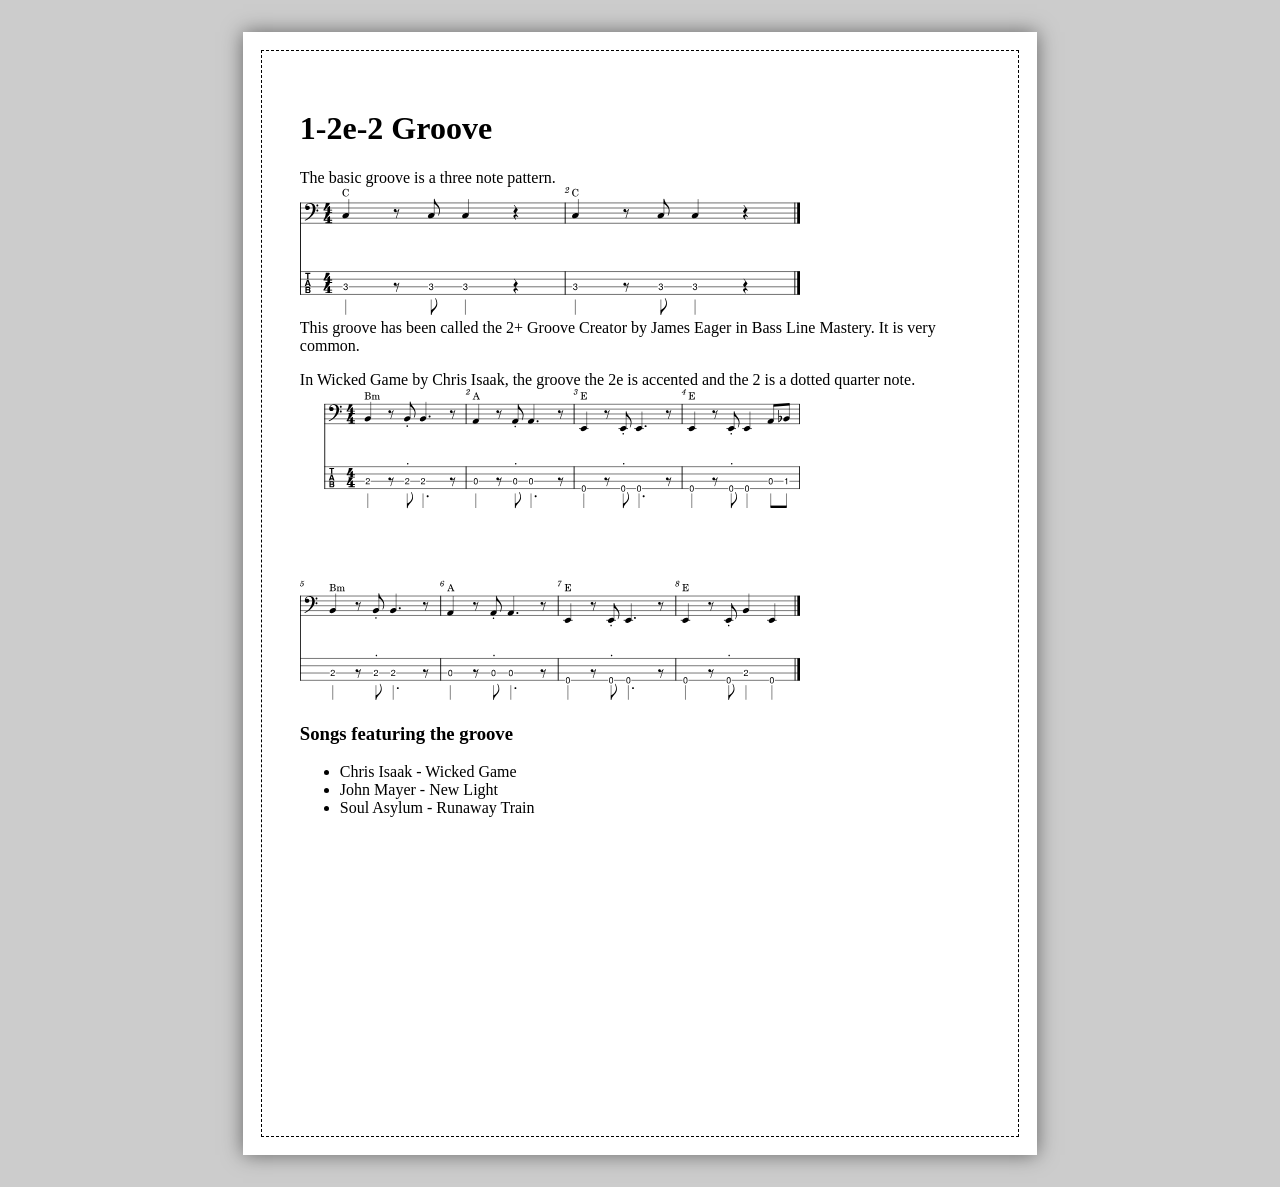
==== groove-library/1-2e-2-groove/groove.html @ fe5b82b0 "first start with groove library" ====
<!doctype html>
<html lang="en">
<head>
	<meta charset="utf-8">
	<meta name="viewport" content="width=device-width, initial-scale=1">
	<title>1-2e-2 Groove</title>
    <link rel="stylesheet" href="./../../A4.css">
</head>
<body>
    <div class="page">
<h1>1-2e-2 Groove</h1>

<p>
The basic groove is a three note pattern.
<br/>
<img src="./groove-library_1-2e-2-groove.svg" alt="basic 1-2e-2 groove" width="500"/>
<br/>

This groove has been called the 2+ Groove Creator by James Eager in Bass Line Mastery. 
It is very common. 
</p>
<p>
In Wicked Game by Chris Isaak, the groove the 2e is accented and the 2 is a dotted quarter note.
<br>
<img src="./groove-library_wicked-game.svg" alt="Wicked Game" width="500"/>
</p>


<h3>Songs featuring the groove</h3>
<ul>
    <li>Chris Isaak - Wicked Game</li>
    <li>John Mayer - New Light</li>
    <li>Soul Asylum - Runaway Train</li>
</ul>
</div>
</body>
---- A4.css ----
:root {
  --bleeding: 0.5cm;
  --margin: 1cm;
}

@page {
  size: A4;
  margin: 0;
}
* {
  box-sizing: border-box;
}

body {
  margin: 0 auto;
  padding: 0;
  background: rgb(204, 204, 204);
  display: flex;
  flex-direction: column;
}

.page {
  display: inline-block;
  position: relative;
  height: 297mm;
  width: 210mm;
  font-size: 12pt;
  margin: 2em auto;
  padding: calc(var(--bleeding) + var(--margin));
  box-shadow: 0 0 0.5cm rgba(0, 0, 0, 0.5);
  background: white;
}

@media screen {
  .page::after {
    position: absolute;
    content: '';
    top: 0;
    left: 0;
    width: calc(100% - var(--bleeding) * 2);
    height: calc(100% - var(--bleeding) * 2);
    margin: var(--bleeding);
    outline: thin dashed black;
    pointer-events: none;
    z-index: 9999;
  }
}

@media print {
  .page {
    margin: 0;
    overflow: hidden;
  }
}
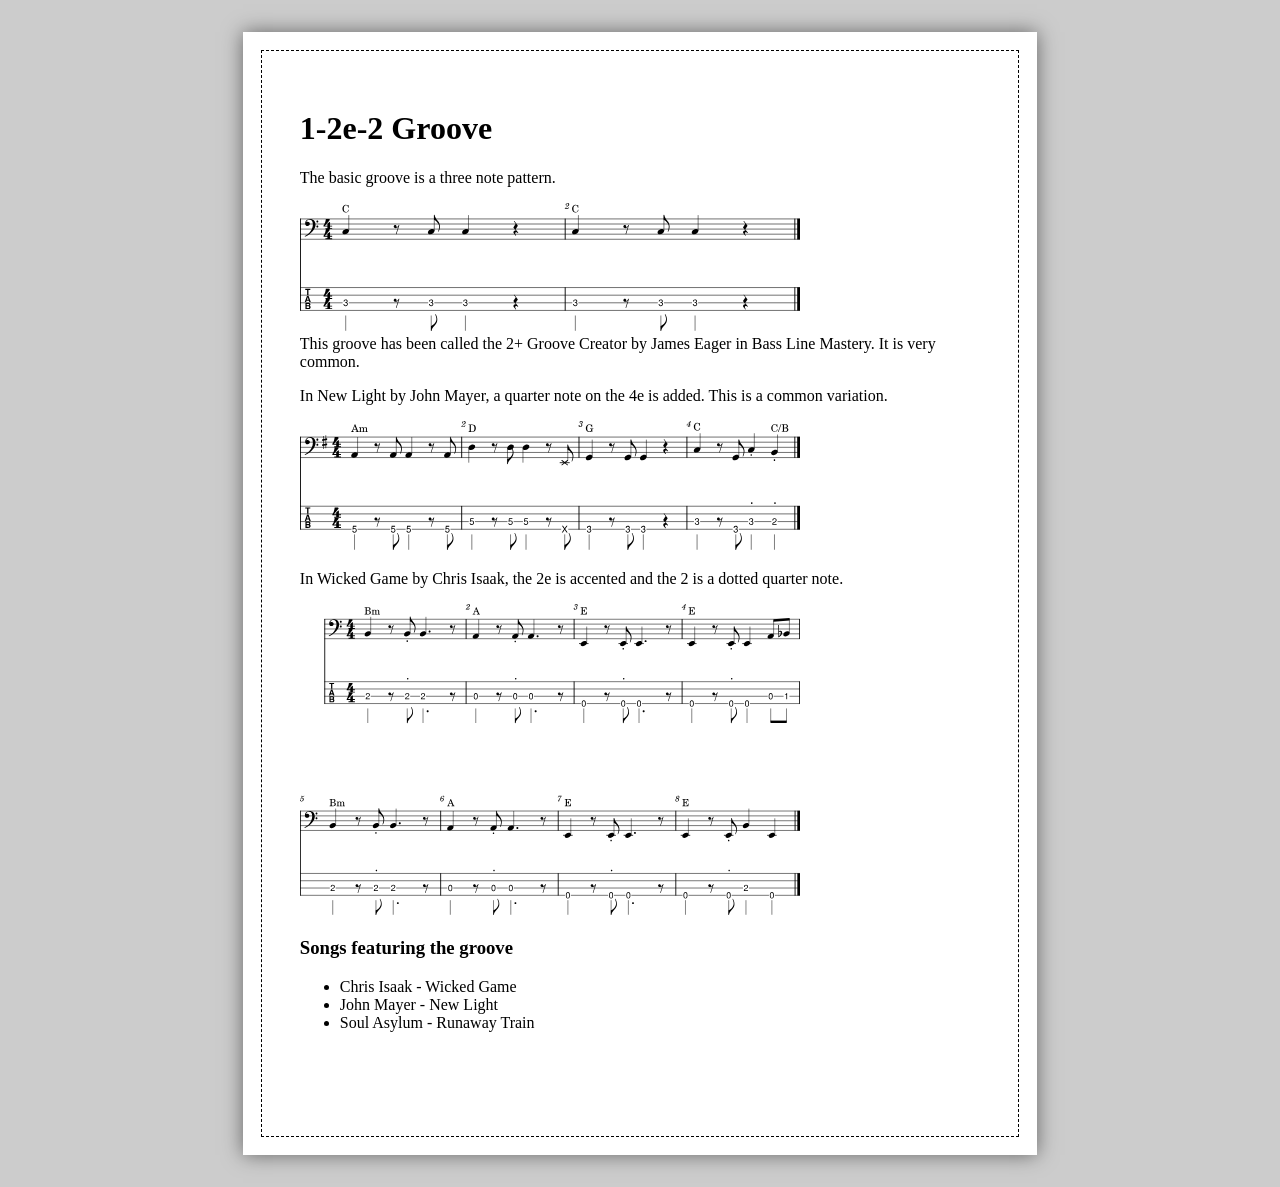
==== commit 1dd99680: "added new light tab and notation" ====
--- a/groove-library/1-2e-2-groove/groove.html
+++ b/groove-library/1-2e-2-groove/groove.html
@@ -12,16 +12,23 @@
 
 <p>
 The basic groove is a three note pattern.
-<br/>
+<div>
 <img src="./groove-library_1-2e-2-groove.svg" alt="basic 1-2e-2 groove" width="500"/>
-<br/>
+</div>
 
 This groove has been called the 2+ Groove Creator by James Eager in Bass Line Mastery. 
 It is very common. 
 </p>
 <p>
-In Wicked Game by Chris Isaak, the groove the 2e is accented and the 2 is a dotted quarter note.
-<br>
+In New Light by John Mayer, a quarter note on the 4e is added. This is a common variation.    
+<div>
+<img src="./groove-library_new-light.svg" alt="New Light" width="500"/>
+</div>
+</p>
+
+<p>
+In Wicked Game by Chris Isaak, the 2e is accented and the 2 is a dotted quarter note.
+<div>
 <img src="./groove-library_wicked-game.svg" alt="Wicked Game" width="500"/>
 </p>
 
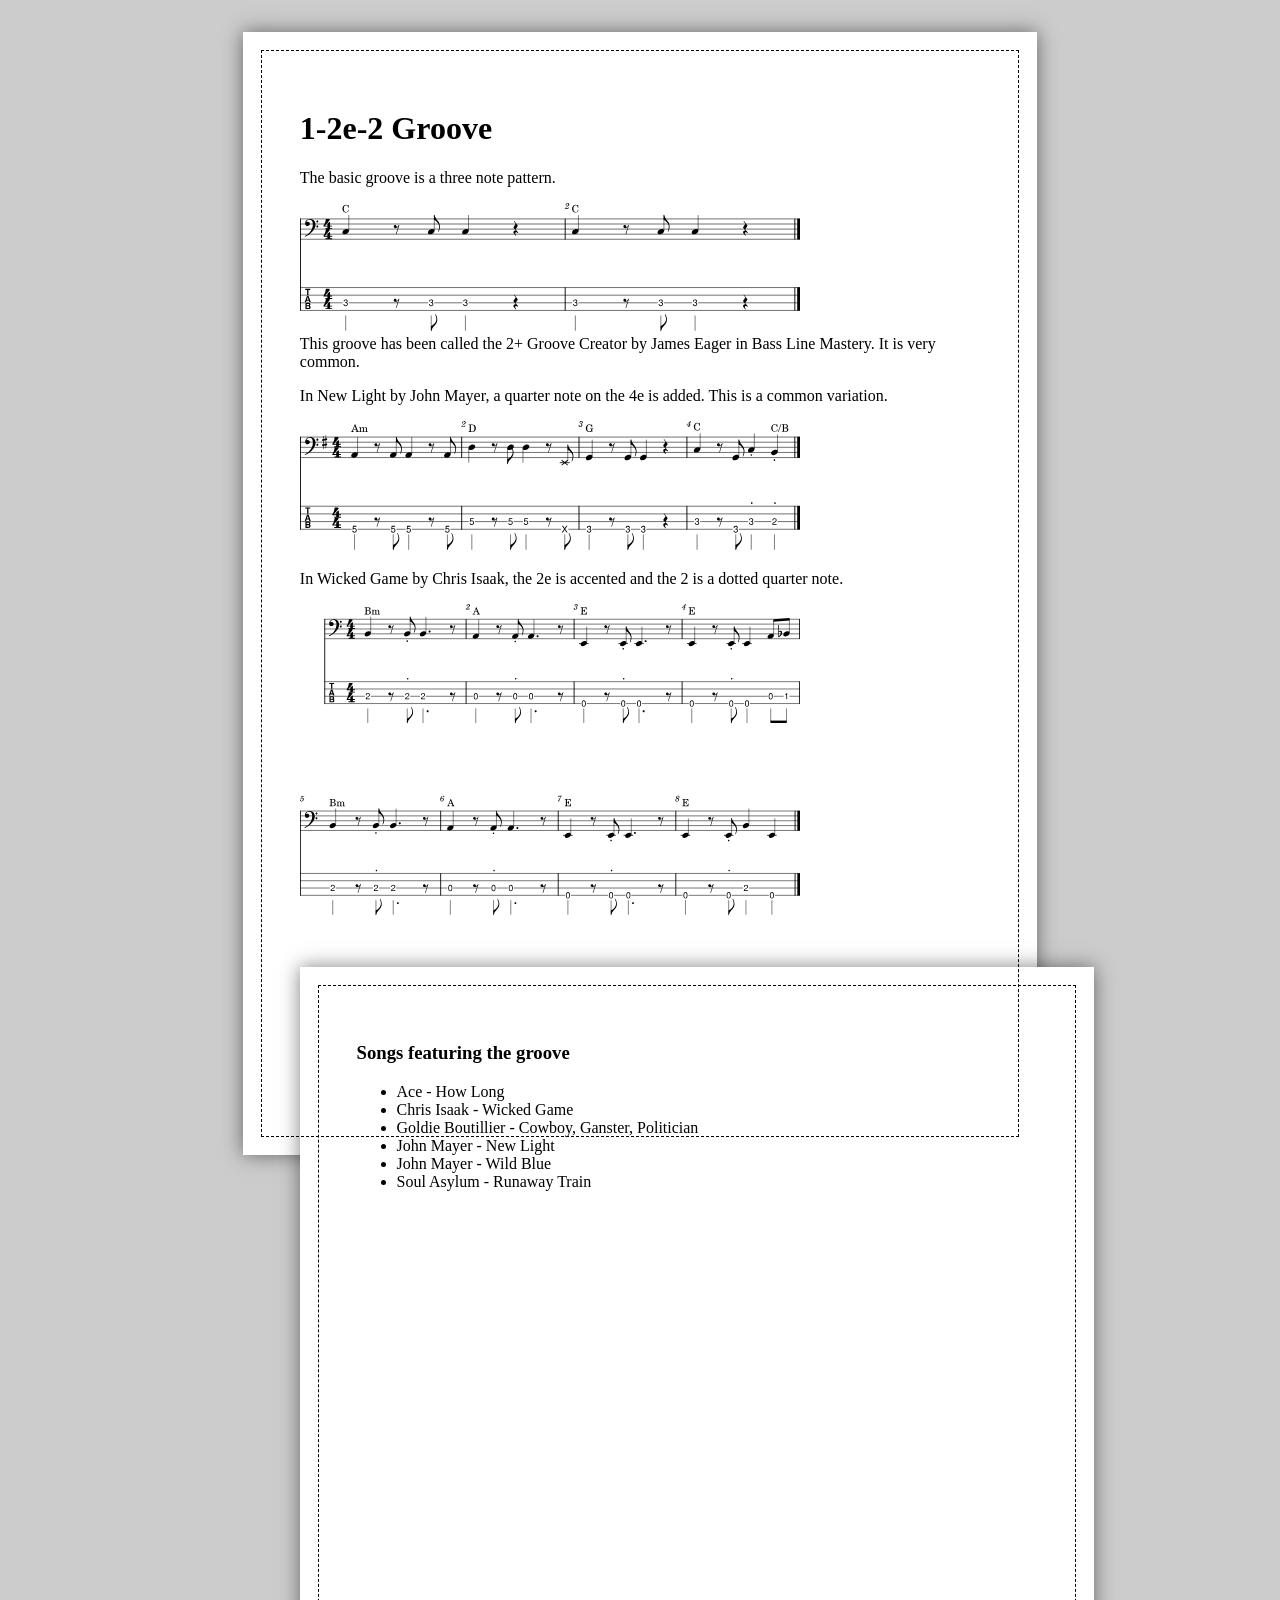
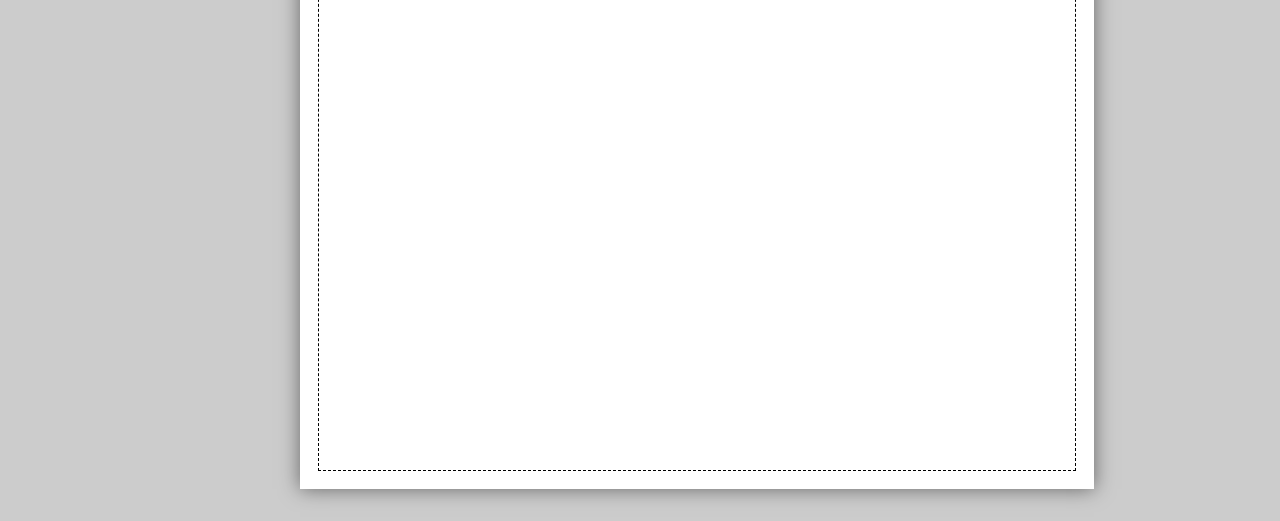
==== commit 666d2209: "added some song examples" ====
--- a/groove-library/1-2e-2-groove/groove.html
+++ b/groove-library/1-2e-2-groove/groove.html
@@ -7,6 +7,7 @@
     <link rel="stylesheet" href="./../../A4.css">
 </head>
 <body>
+ <!-- start page 1-->
     <div class="page">
 <h1>1-2e-2 Groove</h1>
 
@@ -33,11 +34,24 @@
 </p>
 
 
+
+ <!-- end page 1-->
+</div>
+
+<!-- start page 2-->
+<div class="page">
+
 <h3>Songs featuring the groove</h3>
 <ul>
+    <li>Ace - How Long</li>
     <li>Chris Isaak - Wicked Game</li>
+    <li>Goldie Boutillier - Cowboy, Ganster, Politician</li>
     <li>John Mayer - New Light</li>
+    <li>John Mayer - Wild Blue</li>
     <li>Soul Asylum - Runaway Train</li>
 </ul>
+<!-- end page 2-->
 </div>
+
+
 </body>
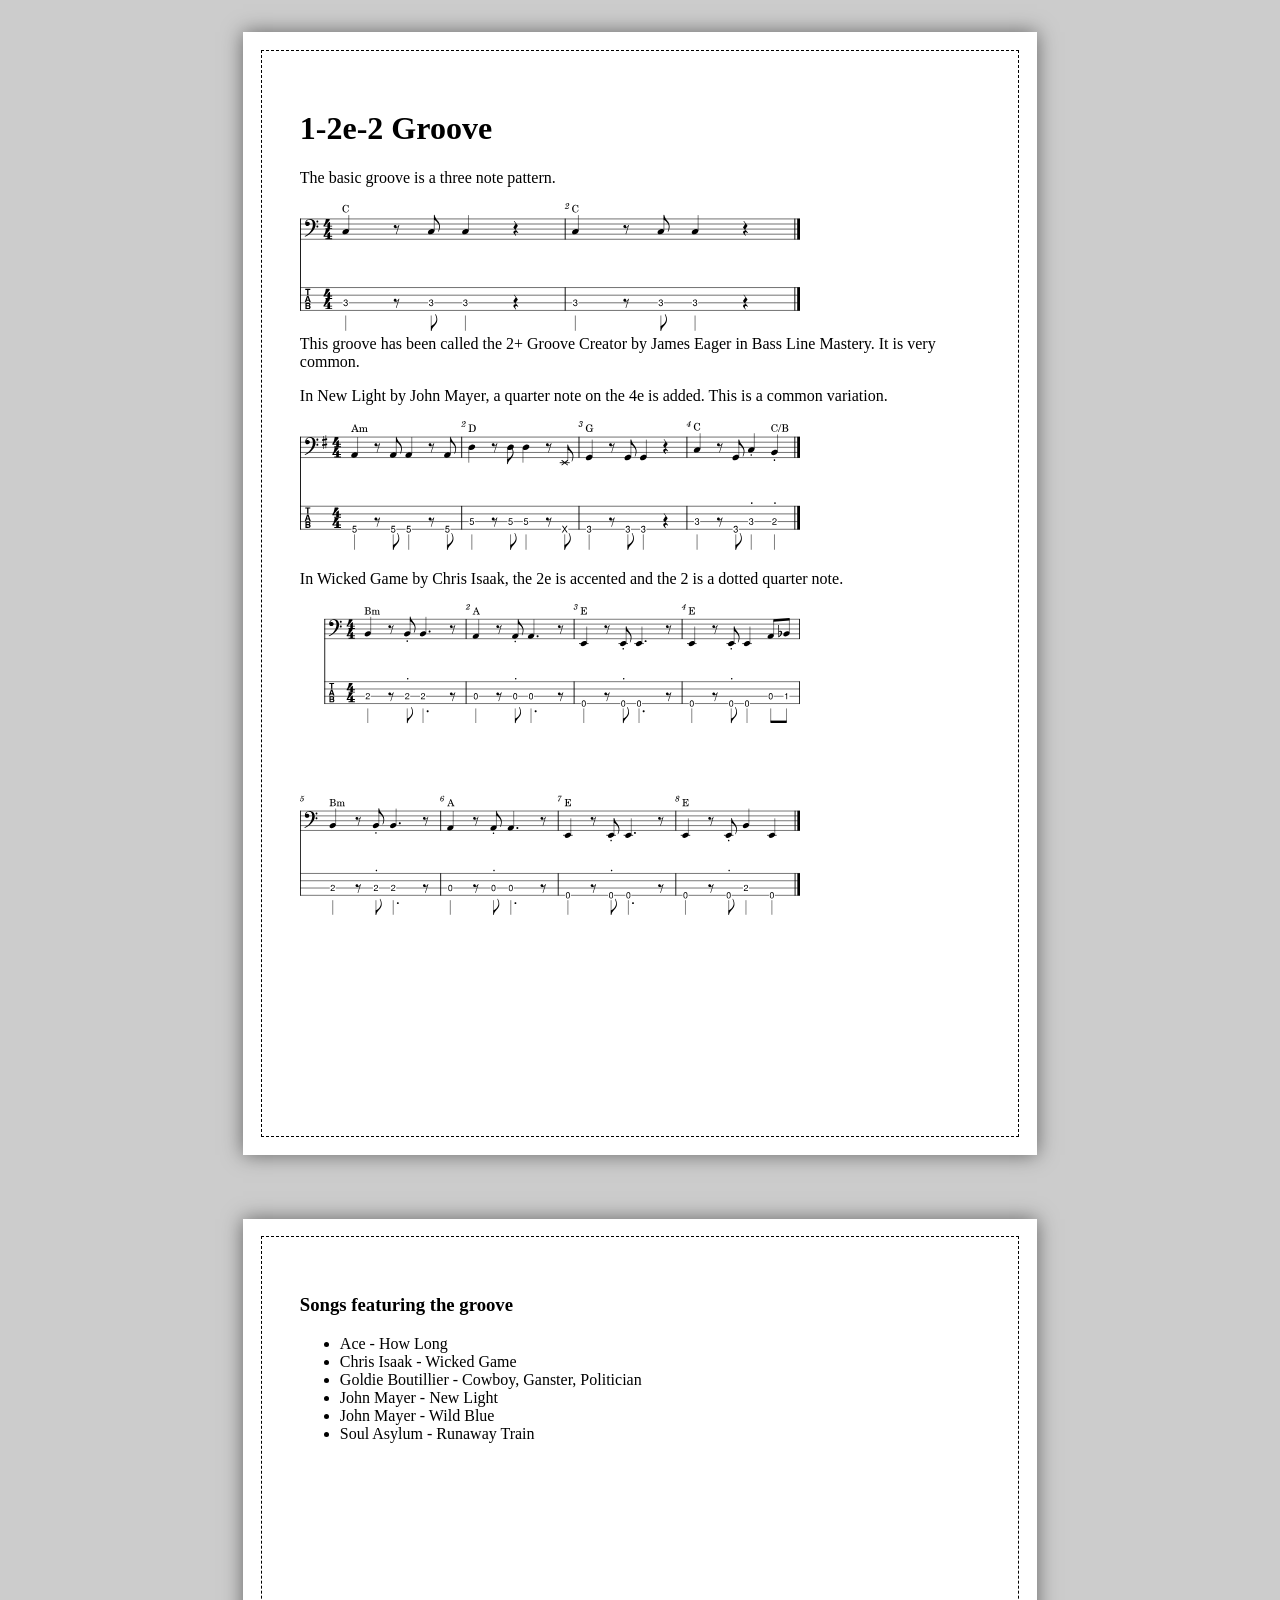
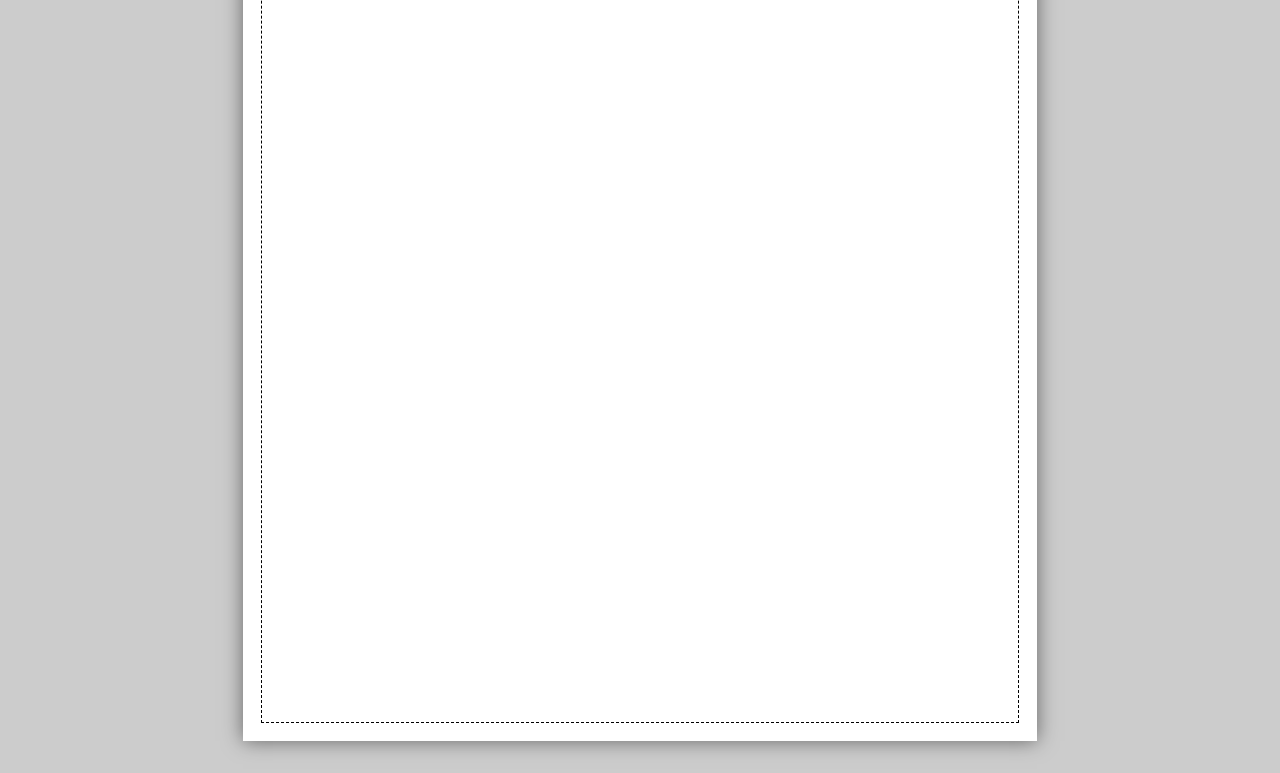
==== commit 94a47cbc: "fix close div" ====
--- a/groove-library/1-2e-2-groove/groove.html
+++ b/groove-library/1-2e-2-groove/groove.html
@@ -31,6 +31,7 @@
 In Wicked Game by Chris Isaak, the 2e is accented and the 2 is a dotted quarter note.
 <div>
 <img src="./groove-library_wicked-game.svg" alt="Wicked Game" width="500"/>
+</div>
 </p>
 
 
